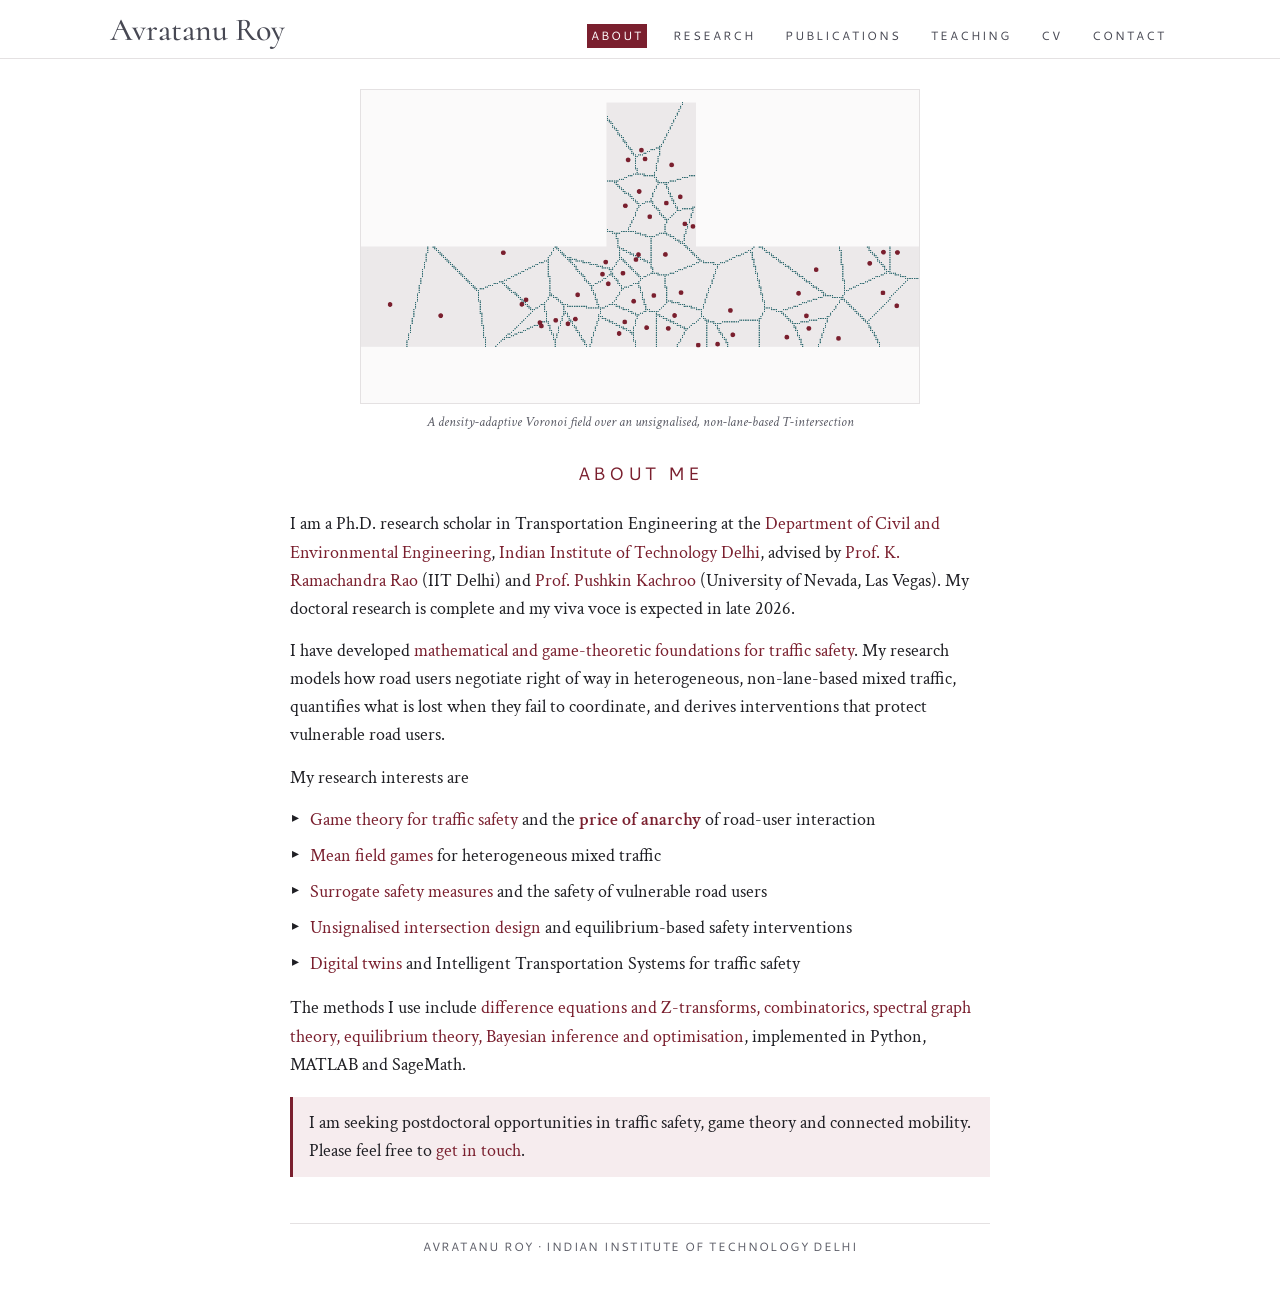
==== index.html @ 79ce67be "Initial academic homepage" ====
<!doctype html>
<html lang="en">
<head>
<meta charset="utf-8">
<meta name="viewport" content="width=device-width, initial-scale=1">
<title>Avratanu Roy</title>
<meta name="description" content="Avratanu Roy, Ph.D. research scholar in Transportation Engineering at IIT Delhi. Game theory, mean field games and mathematical modelling for traffic safety.">
<meta name="author" content="Avratanu Roy">
<meta property="og:title" content="Avratanu Roy">
<meta property="og:description" content="Avratanu Roy, Ph.D. research scholar in Transportation Engineering at IIT Delhi. Game theory, mean field games and mathematical modelling for traffic safety.">
<meta property="og:type" content="website">
<link rel="icon" href="data:image/svg+xml,%3Csvg xmlns='http://www.w3.org/2000/svg' viewBox='0 0 32 32'%3E%3Crect width='32' height='32' fill='%237a1f2e'/%3E%3Ctext x='16' y='22' font-size='16' text-anchor='middle' fill='white' font-family='Georgia'%3EAR%3C/text%3E%3C/svg%3E">
<link rel="preconnect" href="https://fonts.googleapis.com">
<link rel="preconnect" href="https://fonts.gstatic.com" crossorigin>
<link rel="stylesheet" href="https://fonts.googleapis.com/css2?family=Cormorant:wght@500;600&family=Cantarell:wght@400;700&family=Crimson+Text:ital,wght@0,400;0,600;1,400&display=swap">
<link rel="stylesheet" href="assets/style.css">
</head>
<body data-page="about">
<header class="topbar">
  <div class="topbar-inner">
    <a class="brand" href="index.html">Avratanu Roy</a>
    <nav class="menu" aria-label="Main menu">
      <a href="index.html" data-page="about">About</a>
      <a href="research.html" data-page="research">Research</a>
      <a href="publications.html" data-page="publications">Publications</a>
      <a href="teaching.html" data-page="teaching">Teaching</a>
      <a href="cv.html" data-page="cv">CV</a>
      <a href="contact.html" data-page="contact">Contact</a>
    </nav>
  </div>
</header>

<main>
<figure class="lead-figure">
  <canvas id="field" width="960" height="540" aria-label="Illustrative density-adaptive Voronoi tessellation over an unsignalised T-intersection"></canvas>
  <figcaption>A density-adaptive Voronoi field over an unsignalised, non-lane-based T-intersection</figcaption>
</figure>

<h1 class="page-title">About me</h1>
<div class="intro no-photo">
  <!-- To add a photo, place it at assets/photo.jpg, uncomment the line below and remove "no-photo" above -->
  <!-- <img class="portrait" src="assets/photo.jpg" alt="Portrait of Avratanu Roy"> -->
  <div>
    <p>I am a Ph.D. research scholar in Transportation Engineering at the
      <span class="hl">Department of Civil and Environmental Engineering</span>,
      <span class="hl">Indian Institute of Technology Delhi</span>, advised by
      <span class="hl">Prof. K. Ramachandra Rao</span> (IIT Delhi) and
      <span class="hl">Prof. Pushkin Kachroo</span> (University of Nevada, Las Vegas).
      My doctoral research is complete and my viva voce is expected in late 2026.</p>
    <p>I have developed <span class="hl">mathematical and game-theoretic foundations for traffic safety</span>.
      My research models how road users negotiate right of way in heterogeneous, non-lane-based mixed traffic,
      quantifies what is lost when they fail to coordinate, and derives interventions that protect vulnerable road users.</p>
  </div>
</div>

<p>My research interests are</p>
<ul class="tri">
  <li><span class="hl">Game theory for traffic safety</span> and the <span class="poa">price of anarchy</span> of road-user interaction</li>
  <li><span class="hl">Mean field games</span> for heterogeneous mixed traffic</li>
  <li><span class="hl">Surrogate safety measures</span> and the safety of vulnerable road users</li>
  <li><span class="hl">Unsignalised intersection design</span> and equilibrium-based safety interventions</li>
  <li><span class="hl">Digital twins</span> and Intelligent Transportation Systems for traffic safety</li>
</ul>
<p>The methods I use include <span class="hl">difference equations and Z-transforms, combinatorics, spectral graph
  theory, equilibrium theory, Bayesian inference and optimisation</span>, implemented in Python, MATLAB and SageMath.</p>

<div class="note">
  <p>I am seeking postdoctoral opportunities in traffic safety, game theory and connected mobility.
    Please feel free to <a href="contact.html">get in touch</a>.</p>
</div>
</main>

<footer>Avratanu Roy &middot; Indian Institute of Technology Delhi</footer>
<script src="assets/main.js"></script>
</body>
</html>
---- assets/style.css ----
/* Avratanu Roy academic homepage
   Classic academic layout: top bar with name and letter-spaced menu, one centred reading column. */
:root {
  --bg: #ffffff;
  --ink: #1f1f24;
  --muted: #5d5e68;
  --heading: #474853;
  --accent: #7a1f2e;
  --accent-wash: #f6ecee;
  --rule: #e4e1e2;
  --field: #2f6a70;
  --font-name: "Cormorant", "Cormorant Garamond", Georgia, "Times New Roman", serif;
  --font-nav: "Cantarell", "Helvetica Neue", Arial, sans-serif;
  --font-body: "Crimson Text", Georgia, "Times New Roman", serif;
  --column: 700px;
  color-scheme: light;
}
* { box-sizing: border-box; }
html { scroll-behavior: smooth; }
@media (prefers-reduced-motion: reduce) { html { scroll-behavior: auto; } }
body {
  margin: 0;
  background: var(--bg);
  color: var(--ink);
  font-family: var(--font-body);
  font-size: 1.1rem;
  line-height: 1.6;
  padding-inline: 18px;
  padding-block: 0 48px;
}
img { max-width: 100%; }
a { color: var(--accent); text-decoration: none; }
a:hover { text-decoration: underline; text-underline-offset: 3px; }
a:focus-visible, button:focus-visible { outline: 2px solid var(--accent); outline-offset: 3px; border-radius: 2px; }

/* Top bar */
.topbar {
  position: sticky; top: 0; z-index: 5;
  background: var(--bg);
  border-bottom: 1px solid var(--rule);
  margin-inline: -18px; padding-inline: 18px;
}
.topbar-inner {
  max-width: 1060px; margin-inline: auto;
  display: flex; flex-wrap: wrap; align-items: baseline; justify-content: space-between;
  gap: 6px 28px; padding-block: 12px 10px;
}
.brand { font-family: var(--font-name); font-size: 2rem; font-weight: 500; color: var(--heading); line-height: 1.1; }
.brand:hover { text-decoration: none; }
.menu { display: flex; flex-wrap: wrap; gap: 4px 22px; }
.menu a {
  font-family: var(--font-nav); font-size: 0.78rem; letter-spacing: 0.16em;
  text-transform: uppercase; color: var(--heading); padding: 2px 4px;
}
.menu a:hover { color: var(--accent); text-decoration: none; }
.menu a[aria-current="page"] { background: var(--accent); color: #ffffff; }

/* Content */
main { max-width: var(--column); margin-inline: auto; padding-top: 30px; }
h1, h2, h3 { text-wrap: balance; }
.page-title {
  font-family: var(--font-nav); font-weight: 400; font-size: 1.15rem;
  letter-spacing: 0.18em; text-transform: uppercase; color: var(--accent);
  text-align: center; margin: 26px 0 22px;
}
.sub-title {
  font-family: var(--font-nav); font-weight: 400; font-size: 0.92rem;
  letter-spacing: 0.14em; text-transform: uppercase; color: var(--accent);
  margin: 30px 0 6px; line-height: 1.4;
}
p { margin: 0 0 14px; }

.lead-figure { margin: 0 auto; max-width: 560px; }
.lead-figure canvas {
  display: block; width: 100%; max-width: 100%; aspect-ratio: 16 / 9;
  border: 1px solid var(--rule); background: #fbfafa;
}
.lead-figure figcaption { text-align: center; font-size: 0.9rem; color: var(--muted); font-style: italic; margin-top: 6px; }

.intro { display: grid; grid-template-columns: 160px minmax(0, 1fr); gap: 26px; align-items: start; }
.intro.no-photo { grid-template-columns: minmax(0, 1fr); }
.portrait { width: 160px; max-width: 100%; aspect-ratio: 4 / 5; object-fit: cover; border: 1px solid var(--rule); }

ul.tri { list-style: none; margin: 0 0 16px; padding: 0; display: grid; gap: 8px; }
ul.tri li { position: relative; padding-left: 20px; }
ul.tri li::before { content: "\25B8"; position: absolute; left: 2px; top: 0; font-size: 0.85rem; line-height: 1.9; }
.hl { color: var(--accent); }
.poa { font-weight: 600; color: var(--accent); }

.note { background: var(--accent-wash); border-left: 3px solid var(--accent); padding: 12px 16px; margin: 18px 0; }
.note p:last-child { margin-bottom: 0; }

/* Publications */
.pubs { list-style: none; margin: 0 0 8px; padding: 0; display: grid; gap: 18px; }
.pubs li { position: relative; padding-left: 20px; }
.pubs li::before { content: "\25B8"; position: absolute; left: 2px; top: 0; font-size: 0.85rem; line-height: 1.9; }
.pubs .t { color: var(--accent); }
.pubs .v { font-style: italic; }
.pubs .s { display: block; text-align: right; font-size: 0.92rem; color: var(--accent); margin-top: 2px; }

/* CV entries */
.cv-entry { display: grid; grid-template-columns: minmax(0, 1fr) auto; gap: 0 18px; margin-bottom: 14px; }
.cv-entry .what { font-weight: 600; }
.cv-entry .when { color: var(--muted); white-space: nowrap; font-variant-numeric: tabular-nums; }
.cv-entry .where { grid-column: 1 / -1; color: var(--muted); }
.cv-entry .where em { color: var(--ink); }

.skills { margin: 0; display: grid; gap: 8px; }
.skills div { display: grid; grid-template-columns: 10.5rem minmax(0, 1fr); gap: 12px; }
.skills dt { font-weight: 600; }
.skills dd { margin: 0; }

/* Contact */
.contact { display: grid; gap: 6px; }
.contact-row { display: flex; flex-wrap: wrap; align-items: center; gap: 6px 12px; }
.contact-row .k { width: 5.5rem; color: var(--muted); }
.contact-row code { font-family: var(--font-body); font-size: 1.05rem; user-select: all; }
.copy {
  font-family: var(--font-nav); font-size: 0.7rem; letter-spacing: 0.08em; text-transform: uppercase;
  border: 1px solid var(--rule); background: var(--bg); color: var(--heading);
  padding: 2px 8px; cursor: pointer;
}
.copy:hover { border-color: var(--accent); color: var(--accent); }

footer {
  max-width: var(--column); margin: 46px auto 0; padding-top: 14px;
  border-top: 1px solid var(--rule); text-align: center;
  font-family: var(--font-nav); font-size: 0.72rem; letter-spacing: 0.12em; text-transform: uppercase; color: var(--muted);
}

@media (max-width: 640px) {
  .brand { font-size: 1.7rem; }
  .menu { gap: 2px 14px; }
  .intro { grid-template-columns: 1fr; }
  .portrait { width: 140px; }
  .skills div, .cv-entry { grid-template-columns: 1fr; }
  .contact-row .k { width: auto; }
}
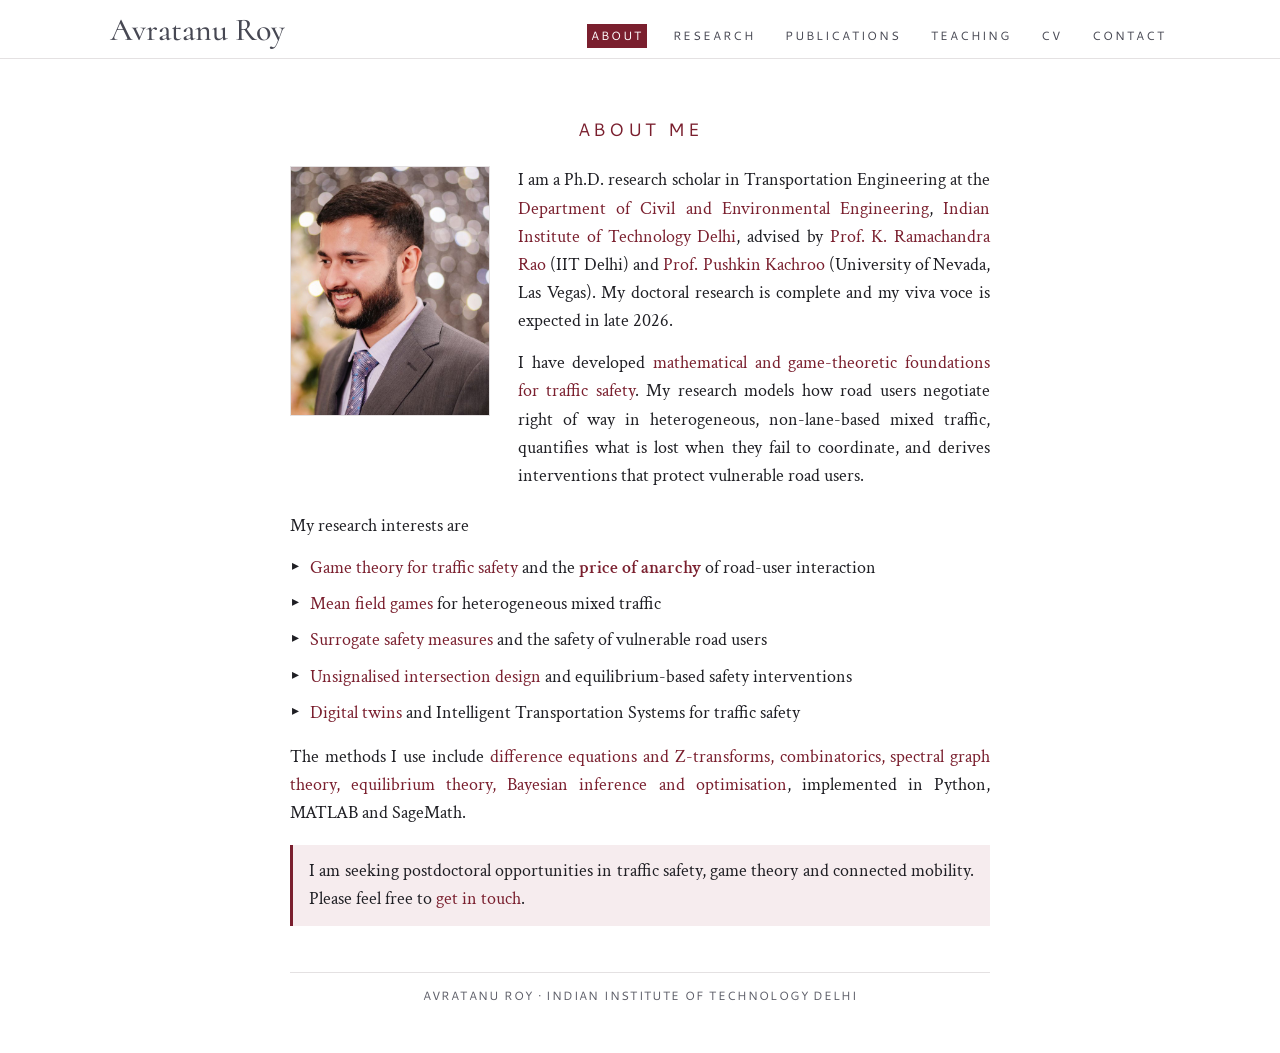
==== commit c45d474a: "Add portrait photo and justified text" ====
--- a/index.html
+++ b/index.html
@@ -31,15 +31,9 @@
 </header>
 
 <main>
-<figure class="lead-figure">
-  <canvas id="field" width="960" height="540" aria-label="Illustrative density-adaptive Voronoi tessellation over an unsignalised T-intersection"></canvas>
-  <figcaption>A density-adaptive Voronoi field over an unsignalised, non-lane-based T-intersection</figcaption>
-</figure>
-
 <h1 class="page-title">About me</h1>
-<div class="intro no-photo">
-  <!-- To add a photo, place it at assets/photo.jpg, uncomment the line below and remove "no-photo" above -->
-  <!-- <img class="portrait" src="assets/photo.jpg" alt="Portrait of Avratanu Roy"> -->
+<div class="intro">
+  <img class="portrait" src="assets/photo.jpg" alt="Portrait of Avratanu Roy" width="640" height="800">
   <div>
     <p>I am a Ph.D. research scholar in Transportation Engineering at the
       <span class="hl">Department of Civil and Environmental Engineering</span>,
--- a/assets/style.css
+++ b/assets/style.css
@@ -69,17 +69,17 @@
   margin: 30px 0 6px; line-height: 1.4;
 }
 p { margin: 0 0 14px; }
+/* Book-style justified text with hyphenation for even word spacing */
+main p, main li, .cv-entry .where, .skills dd {
+  text-align: justify;
+  text-justify: inter-word;
+  hyphens: auto;
+  -webkit-hyphens: auto;
+}
 
-.lead-figure { margin: 0 auto; max-width: 560px; }
-.lead-figure canvas {
-  display: block; width: 100%; max-width: 100%; aspect-ratio: 16 / 9;
-  border: 1px solid var(--rule); background: #fbfafa;
-}
-.lead-figure figcaption { text-align: center; font-size: 0.9rem; color: var(--muted); font-style: italic; margin-top: 6px; }
-
-.intro { display: grid; grid-template-columns: 160px minmax(0, 1fr); gap: 26px; align-items: start; }
+.intro { display: grid; grid-template-columns: 200px minmax(0, 1fr); gap: 28px; align-items: start; margin-bottom: 8px; }
 .intro.no-photo { grid-template-columns: minmax(0, 1fr); }
-.portrait { width: 160px; max-width: 100%; aspect-ratio: 4 / 5; object-fit: cover; border: 1px solid var(--rule); }
+.portrait { display: block; width: 200px; max-width: 100%; height: auto; aspect-ratio: 4 / 5; object-fit: cover; border: 1px solid var(--rule); }
 
 ul.tri { list-style: none; margin: 0 0 16px; padding: 0; display: grid; gap: 8px; }
 ul.tri li { position: relative; padding-left: 20px; }
@@ -131,8 +131,8 @@
 @media (max-width: 640px) {
   .brand { font-size: 1.7rem; }
   .menu { gap: 2px 14px; }
-  .intro { grid-template-columns: 1fr; }
-  .portrait { width: 140px; }
+  .intro { grid-template-columns: 1fr; justify-items: center; }
+  .portrait { width: 170px; }
   .skills div, .cv-entry { grid-template-columns: 1fr; }
   .contact-row .k { width: auto; }
 }
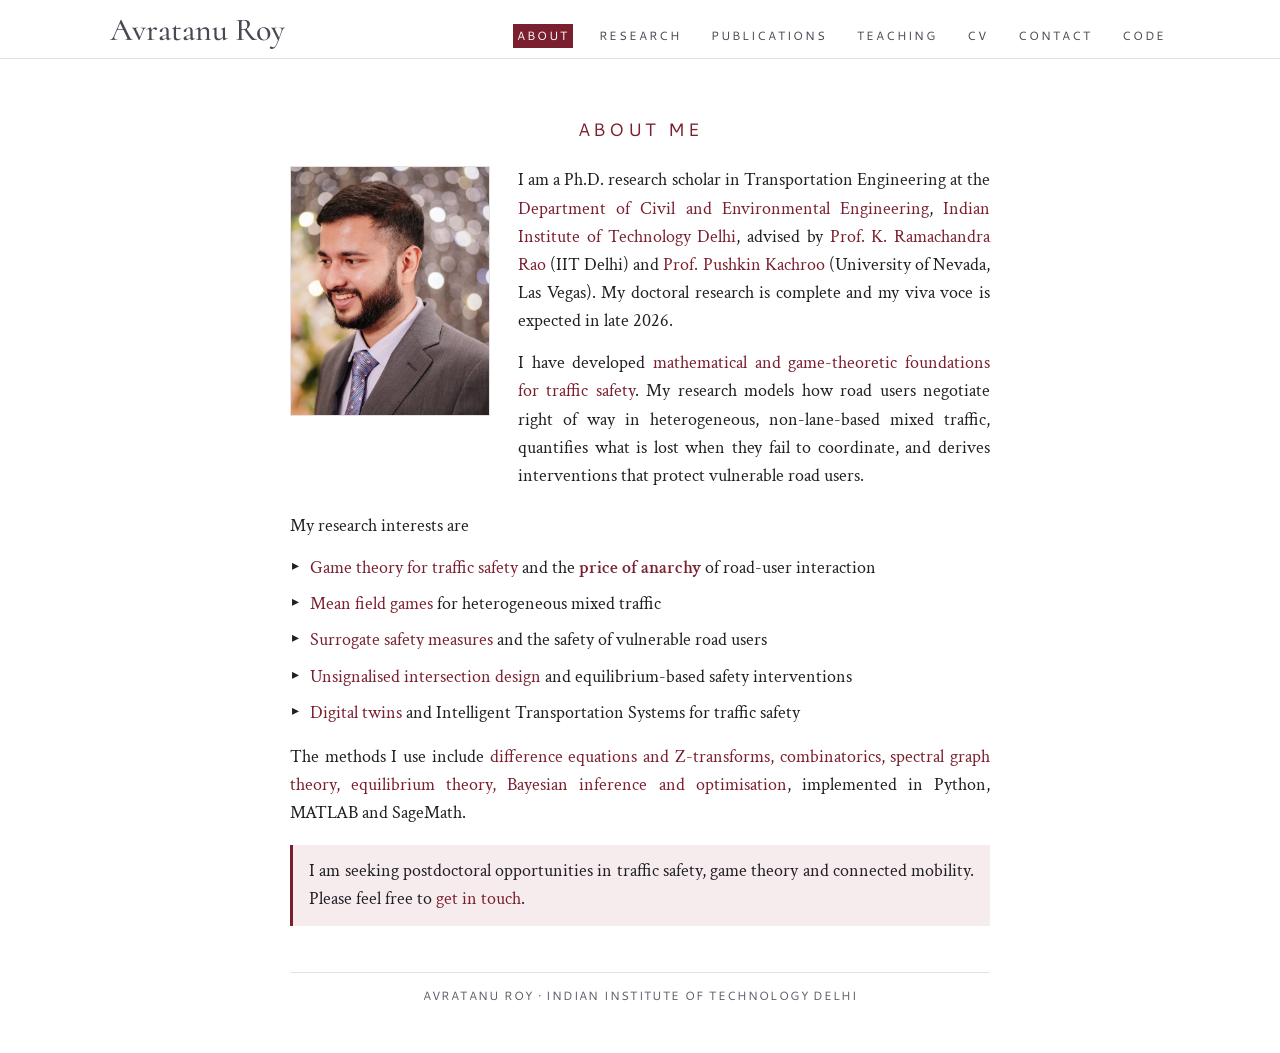
==== commit ec0424fb: "Link the research code repository" ====
--- a/index.html
+++ b/index.html
@@ -26,6 +26,7 @@
       <a href="teaching.html" data-page="teaching">Teaching</a>
       <a href="cv.html" data-page="cv">CV</a>
       <a href="contact.html" data-page="contact">Contact</a>
+      <a href="https://github.com/avratanuroy/traffic-conflict-game-theory" target="_blank" rel="noopener">Code</a>
     </nav>
   </div>
 </header>
